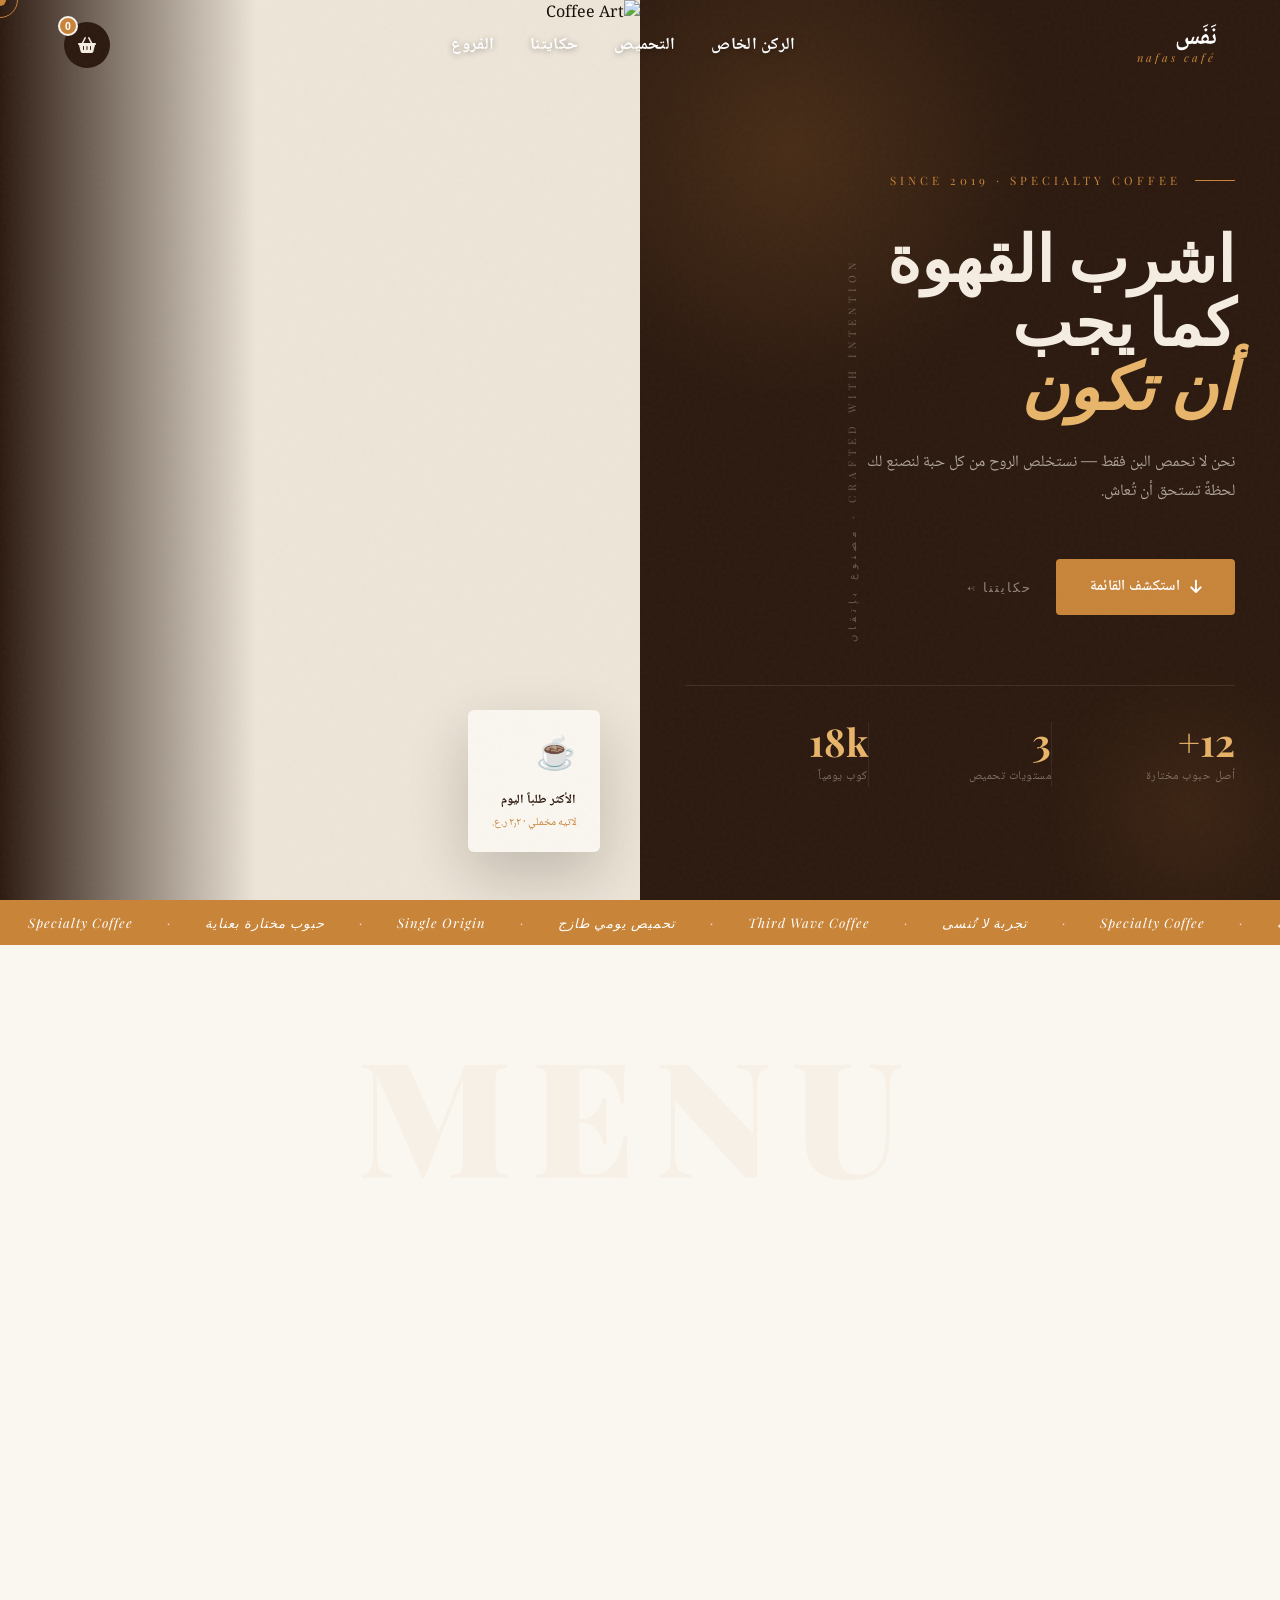
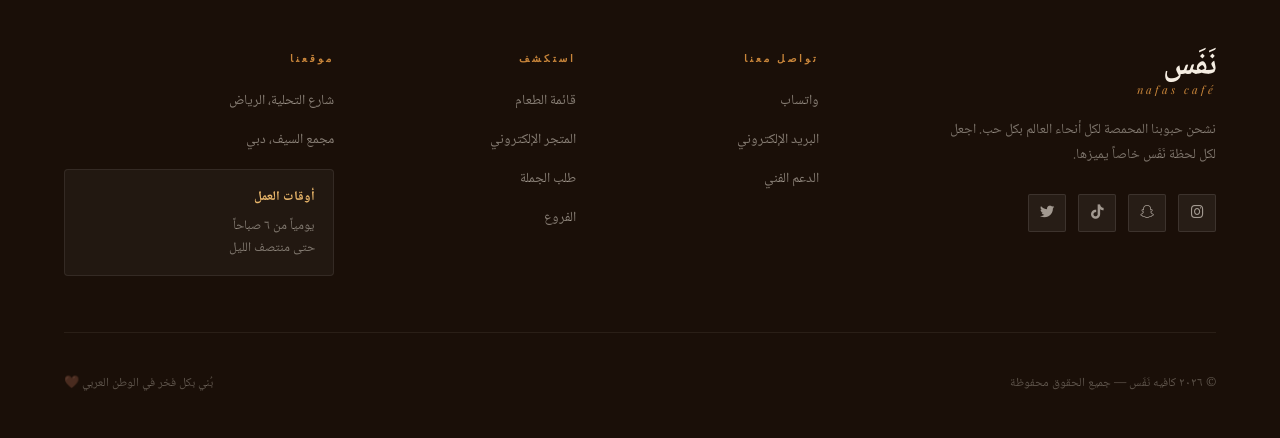
==== index.html @ 8c588e6f "Add files via upload" ====
<!DOCTYPE html>
<html lang="ar" dir="rtl">
<head>
<meta charset="UTF-8">
<meta name="viewport" content="width=device-width, initial-scale=1.0">
<title>كافيه نَفَس</title>
<link rel="preconnect" href="https://fonts.googleapis.com">
<link rel="preconnect" href="https://fonts.gstatic.com" crossorigin>
<link href="https://fonts.googleapis.com/css2?family=Playfair+Display:ital,wght@0,400;0,700;0,900;1,400;1,700&family=Noto+Naskh+Arabic:wght@400;500;600;700&display=swap" rel="stylesheet">
<link rel="stylesheet" href="https://cdnjs.cloudflare.com/ajax/libs/font-awesome/6.4.0/css/all.min.css">
<link rel="stylesheet" href="style.css">
</head>
<body>

<!-- Custom cursor -->
<div class="cursor" id="cursor"></div>
<div class="cursor-ring" id="cursorRing"></div>

<!-- Cart overlay -->
<div class="cart-overlay" id="cartOverlay"></div>

<div class="mobile-menu" id="mobileMenu">
  <button class="mobile-menu-close" id="mobileMenuClose" aria-label="إغلاق القائمة">
    <i class="fas fa-times"></i>
  </button>
  <a href="#">الركن الخاص</a>
  <a href="#">التحميص</a>
  <a href="#">حكايتنا</a>
  <a href="#">الفروع</a>
</div>

<!-- ── NAVBAR ── -->
<nav id="navbar">
  <div class="logo">
    <span class="logo-ar">نَفَس</span>
    <span class="logo-en">nafas café</span>
  </div>
  <ul class="nav-links">
    <li><a href="#">الركن الخاص</a></li>
    <li><a href="#">التحميص</a></li>
    <li><a href="#">حكايتنا</a></li>
    <li><a href="#">الفروع</a></li>
  </ul>
  <div class="nav-right">
    <button class="cart-trigger" id="cartTriggerBtn" aria-label="فتح السلة">
      <i class="fas fa-shopping-basket"></i>
      <span class="badge" id="cartCount">0</span>
    </button>
    <button class="hamburger" id="hamburger" aria-label="القائمة">
      <span></span><span></span><span></span>
    </button>
  </div>
</nav>

<!-- ── HERO ── -->
<section class="hero">
  <div class="hero-left">
    <div class="hero-eyebrow">
      <div class="eyebrow-line"></div>
      <span class="eyebrow-text">since 2019 · specialty coffee</span>
    </div>
    <h1 class="hero-heading">
      اشرب القهوة<br>
      كما يجب<br>
      <em>أن تكون</em>
    </h1>
    <p class="hero-body">
      نحن لا نحمص البن فقط — نستخلص الروح من كل حبة لنصنع لك لحظةً تستحق أن تُعاش.
    </p>
    <div class="hero-actions">
      <button class="btn-primary">
        <i class="fas fa-arrow-down"></i>
        استكشف القائمة
      </button>
      <button class="btn-ghost">حكايتنا ←</button>
    </div>
    <div class="hero-stats">
      <div class="stat">
        <div class="stat-number">12+</div>
        <div class="stat-label">أصل حبوب مختارة</div>
      </div>
      <div class="stat">
        <div class="stat-number">3</div>
        <div class="stat-label">مستويات تحميص</div>
      </div>
      <div class="stat">
        <div class="stat-number">18k</div>
        <div class="stat-label">كوب يومياً</div>
      </div>
    </div>
    <div class="hero-vertical-text">Crafted with intention · مصنوع بإتقان</div>
  </div>
  <div class="hero-right">
    <img class="hero-main" src="https://images.unsplash.com/photo-1495474472287-4d71bcdd2085?q=80&w=900" alt="Coffee Art">
    <div class="hero-badge">
      <div class="hero-badge-emoji">☕</div>
      <div class="hero-badge-title">الأكثر طلباً اليوم</div>
      <div class="hero-badge-sub">لاتيه مخملي · ٢٫٢ ر.ع.</div>
    </div>
  </div>
</section>

<!-- ── MARQUEE ── -->
<div class="marquee-strip" aria-hidden="true">
  <div class="marquee-track">
    <span>Specialty Coffee</span><span class="dot">·</span>
    <span>حبوب مختارة بعناية</span><span class="dot">·</span>
    <span>Single Origin</span><span class="dot">·</span>
    <span>تحميص يومي طازج</span><span class="dot">·</span>
    <span>Third Wave Coffee</span><span class="dot">·</span>
    <span>تجربة لا تُنسى</span><span class="dot">·</span>
    <span>Specialty Coffee</span><span class="dot">·</span>
    <span>حبوب مختارة بعناية</span><span class="dot">·</span>
    <span>Single Origin</span><span class="dot">·</span>
    <span>تحميص يومي طازج</span><span class="dot">·</span>
    <span>Third Wave Coffee</span><span class="dot">·</span>
    <span>تجربة لا تُنسى</span><span class="dot">·</span>
  </div>
  <div class="marquee-track" aria-hidden="true">
    <span>Specialty Coffee</span><span class="dot">·</span>
    <span>حبوب مختارة بعناية</span><span class="dot">·</span>
    <span>Single Origin</span><span class="dot">·</span>
    <span>تحميص يومي طازج</span><span class="dot">·</span>
    <span>Third Wave Coffee</span><span class="dot">·</span>
    <span>تجربة لا تُنسى</span><span class="dot">·</span>
    <span>Specialty Coffee</span><span class="dot">·</span>
    <span>حبوب مختارة بعناية</span><span class="dot">·</span>
    <span>Single Origin</span><span class="dot">·</span>
    <span>تحميص يومي طازج</span><span class="dot">·</span>
    <span>Third Wave Coffee</span><span class="dot">·</span>
    <span>تجربة لا تُنسى</span><span class="dot">·</span>
  </div>
</div>

<!-- ── MENU ── -->
<section class="menu-section" id="menu">
  <div class="section-header reveal">
    <div class="section-header-left">
      <div class="section-overline">قائمة الموسم</div>
      <h2 class="section-title">مزاجنا <em>اليوم</em></h2>
    </div>
    <div class="category-tabs">
      <button class="tab-btn active" data-filter="all">الكل</button>
      <button class="tab-btn" data-filter="hot">ساخن</button>
      <button class="tab-btn" data-filter="cold">بارد</button>
      <button class="tab-btn" data-filter="food">مأكولات</button>
    </div>
  </div>

  <div class="menu-grid" id="menuGrid">

    <div class="product-card reveal" data-category="hot">
      <div class="card-image">
        <img src="https://www.brighteyedbaker.com/wp-content/uploads/2024/07/Dulce-de-Leche-Latte-Recipe.jpg" alt="Latte">
        <div class="card-tag">الأكثر طلباً</div>
      </div>
      <div class="card-body">
        <div class="card-number">01</div>
        <h3 class="card-name">لاتيه مخملي</h3>
        <p class="card-desc">طبقات من الحليب الساخن مع دبل شوت إسبريسو كولومبي نقي.</p>
        <div class="card-footer">
          <div class="card-price"><small>ر.ع.</small>2.2</div>
          <button class="add-btn add-to-cart-btn" data-name="لاتيه مخملي" data-price="2.2" data-icon="☕"><i class="fas fa-plus"></i></button>
        </div>
      </div>
    </div>

    <div class="product-card reveal" data-category="hot" style="transition-delay:0.1s">
      <div class="card-image">
        <img src="https://images.unsplash.com/photo-1514432324607-a09d9b4aefdd?q=80&w=600" alt="Flat White">
      </div>
      <div class="card-body">
        <div class="card-number">02</div>
        <h3 class="card-name">فلات وايت</h3>
        <p class="card-desc">قوة الإسبريسو مع نعومة الرغوة الحريرية الفاخرة.</p>
        <div class="card-footer">
          <div class="card-price"><small>ر.ع.</small>1.8</div>
          <button class="add-btn add-to-cart-btn" data-name="فلات وايت" data-price="1.8" data-icon="🥛"><i class="fas fa-plus"></i></button>
        </div>
      </div>
    </div>

    <div class="product-card reveal" data-category="cold" style="transition-delay:0.2s">
      <div class="card-image">
        <img src="https://tapcom-live.ams3.cdn.digitaloceanspaces.com/media/metabolic-b2c/products/iced-spanish-latte-Iced_Spanish_Latte4170.JPG" alt="Iced Coffee">
        <div class="card-tag">موسمي</div>
      </div>
      <div class="card-body">
        <div class="card-number">03</div>
        <h3 class="card-name">آيس سبانش</h3>
        <p class="card-desc">البرودة المثالية مع لمسة الحلاوة المتزنة التي تحتاجها.</p>
        <div class="card-footer">
          <div class="card-price"><small>ر.ع.</small>2.4</div>
          <button class="add-btn add-to-cart-btn" data-name="آيس سبانش" data-price="2.4" data-icon="🧊"><i class="fas fa-plus"></i></button>
        </div>
      </div>
    </div>

    <div class="product-card reveal" data-category="hot" style="transition-delay:0.05s">
      <div class="card-image">
        <img src="https://cdn.salla.sa/VVDqq/3a27d214-47b8-4d4c-8f05-ca44ce6f0187-1000x1000-q1cCMrBwYwtFaWFLuAkjN1BYbpH4P4ryzJwaNNTb.jpg" alt="V60">
      </div>
      <div class="card-body">
        <div class="card-number">04</div>
        <h3 class="card-name">V60 إثيوبي</h3>
        <p class="card-desc">قهوة مقطرة بإيحاءات الفواكه والزهور من أعالي يرغاشيف.</p>
        <div class="card-footer">
          <div class="card-price"><small>ر.ع.</small>2.6</div>
          <button class="add-btn add-to-cart-btn" data-name="V60 إثيوبي" data-price="2.6" data-icon="🌿"><i class="fas fa-plus"></i></button>
        </div>
      </div>
    </div>

    <div class="product-card reveal" data-category="food" style="transition-delay:0.15s">
      <div class="card-image">
        <img src="https://www.lalevain.com/wp-content/uploads/2021/11/Xsant.jpg" alt="Croissant">
        <div class="card-tag">جديد</div>
      </div>
      <div class="card-body">
        <div class="card-number">05</div>
        <h3 class="card-name">كروسان الزبدة</h3>
        <p class="card-desc">مخبوزات طازجة يومياً، هشة من الخارج ناعمة من الداخل.</p>
        <div class="card-footer">
          <div class="card-price"><small>ر.ع.</small>1.4</div>
          <button class="add-btn add-to-cart-btn" data-name="كروسان الزبدة" data-price="1.4" data-icon="🥐"><i class="fas fa-plus"></i></button>
        </div>
      </div>
    </div>

    <div class="product-card reveal" data-category="food" style="transition-delay:0.25s">
      <div class="card-image">
        <img src="https://img.taste.com.au/3R9JzMW2/taste/2017/08/sticky-date-cheesecake-129544-1.jpg" alt="Cheesecake">
      </div>
      <div class="card-body">
        <div class="card-number">06</div>
        <h3 class="card-name">تشيز كيك تمر</h3>
        <p class="card-desc">الحلويات الشرقية بلمسة عالمية حديثة لا تُقاوم.</p>
        <div class="card-footer">
          <div class="card-price"><small>ر.ع.</small>2.8</div>
          <button class="add-btn add-to-cart-btn" data-name="تشيز كيك تمر" data-price="2.8" data-icon="🍰"><i class="fas fa-plus"></i></button>
        </div>
      </div>
    </div>

  </div>
</section>

<!-- ── ABOUT STRIP ── -->
<section class="about-strip">
  <div class="about-image reveal">
    <img src="https://images.unsplash.com/photo-1509042239860-f550ce710b93?q=80&w=600" alt="Barista">
  </div>
  <div class="about-text reveal">
    <div class="section-overline">حكايتنا</div>
    <h2 class="about-heading">
      القهوة ليست<br>مجرد <em>مشروب</em>
    </h2>
    <p class="about-para">
      بدأت نَفَس من شغف حقيقي بعلم التحميص وفن الاستخلاص. نختار كل حبة بعناية من أصولها، ونحمصها بمتجرنا يومياً لنضمن لك أقصى درجات النضارة في كل كوب.
    </p>
    <div class="about-features">
      <div class="feature-item">
        <div class="feature-icon">🌱</div>
        <div>
          <div class="feature-label">مصدر مباشر</div>
          <div class="feature-desc">نتعاون مع مزارعين بالتسمية</div>
        </div>
      </div>
      <div class="feature-item">
        <div class="feature-icon">🔥</div>
        <div>
          <div class="feature-label">تحميص يومي</div>
          <div class="feature-desc">لا حبوب مخزنة — فقط طازج</div>
        </div>
      </div>
      <div class="feature-item">
        <div class="feature-icon">🏆</div>
        <div>
          <div class="feature-label">تقييم SCA</div>
          <div class="feature-desc">معايير الجودة العالمية</div>
        </div>
      </div>
      <div class="feature-item">
        <div class="feature-icon">♻️</div>
        <div>
          <div class="feature-label">مستدام بالكامل</div>
          <div class="feature-desc">تغليف قابل للتحلل 100٪</div>
        </div>
      </div>
    </div>
  </div>
</section>

<!-- ── FOOTER ── -->
<footer>
  <div class="footer-top">
    <div class="footer-brand">
      <div class="logo">
        <span class="logo-ar">نَفَس</span>
        <span class="logo-en">nafas café</span>
      </div>
      <p>نشحن حبوبنا المحمصة لكل أنحاء العالم بكل حب. اجعل لكل لحظة نَفَس خاصاً يميزها.</p>
      <div class="footer-socials">
        <a href="#" class="social-link"><i class="fab fa-instagram"></i></a>
        <a href="#" class="social-link"><i class="fab fa-snapchat"></i></a>
        <a href="#" class="social-link"><i class="fab fa-tiktok"></i></a>
        <a href="#" class="social-link"><i class="fab fa-twitter"></i></a>
      </div>
    </div>

    <div class="footer-col">
      <h5>تواصل معنا</h5>
      <ul>
        <li><a href="#">واتساب</a></li>
        <li><a href="#">البريد الإلكتروني</a></li>
        <li><a href="#">الدعم الفني</a></li>
      </ul>
    </div>

    <div class="footer-col">
      <h5>استكشف</h5>
      <ul>
        <li><a href="#">قائمة الطعام</a></li>
        <li><a href="#">المتجر الإلكتروني</a></li>
        <li><a href="#">طلب الجملة</a></li>
        <li><a href="#">الفروع</a></li>
      </ul>
    </div>

    <div class="footer-col">
      <h5>موقعنا</h5>
      <ul style="margin-bottom:16px">
        <li><a href="#">شارع التحلية، الرياض</a></li>
        <li><a href="#">مجمع السيف، دبي</a></li>
      </ul>
      <div class="footer-hours">
        <strong>أوقات العمل</strong>
        يومياً من ٦ صباحاً<br>حتى منتصف الليل
      </div>
    </div>
  </div>

  <div class="footer-bottom">
    <p>© ٢٠٢٦ كافيه نَفَس — جميع الحقوق محفوظة</p>
    <p>بُني بكل فخر في الوطن العربي 🤎</p>
  </div>
</footer>

<!-- ── CART PANEL ── -->
<div id="cartPanel">
  <div class="cart-header">
    <div class="cart-header-left">
      <h2>سلّتي</h2>
      <span class="cart-header-count" id="cartHeaderCount">٠ منتج</span>
    </div>
    <button class="cart-close-btn" id="cartCloseBtn" aria-label="إغلاق">
      <i class="fas fa-times"></i>
    </button>
  </div>

  <div class="cart-body" id="cartBody">
    <div class="cart-empty" id="cartEmpty">
      <div class="cart-empty-icon"><i class="fas fa-shopping-basket"></i></div>
      <p>السلة فارغة</p>
      <small>أضف بعض المنتجات اللذيذة!</small>
    </div>
    <div id="cartItems"></div>

    <div class="order-info-section" id="orderInfoSection" style="display:none">
      <h4><i class="fas fa-user-circle"></i> تفاصيل الطلب</h4>

      <div class="form-field">
        <label>اسمك *</label>
        <input type="text" id="customerName" placeholder="مثال: محمد العمري" maxlength="40">
      </div>

      <div class="form-field">
        <label>نوع الطلب *</label>
        <div class="type-selector">
          <button class="type-btn active" id="btnDineIn" data-type="dine-in">
            <i class="fas fa-utensils"></i> داخل المطعم
          </button>
          <button class="type-btn" id="btnTakeaway" data-type="takeaway">
            <i class="fas fa-car"></i> استلام بالسيارة
          </button>
        </div>
      </div>

      <div class="conditional-section visible" id="dineInSection">
        <div class="form-field">
          <label>رقم الطاولة *</label>
          <input type="number" id="tableNumber" placeholder="مثال: 5" min="1" max="99">
        </div>
      </div>

      <div class="conditional-section" id="takeawaySection">
        <div class="form-field">
          <label>لوحة السيارة *</label>
          <div class="plate-field">
            <div class="plate-wrapper">
              <input type="text" id="plateLetter" placeholder="أ ب ج" maxlength="3">
              <div class="plate-label">الحروف</div>
            </div>
            <div class="plate-wrapper">
              <input type="text" id="plateNumber" placeholder="1234" maxlength="4">
              <div class="plate-label">الأرقام</div>
            </div>
          </div>
        </div>
      </div>
    </div>
  </div>

  <div class="cart-footer" id="cartFooter" style="display:none">
    <div class="cart-summary">
      <span class="label">عدد المنتجات</span>
      <span class="value" id="footerCount">0</span>
    </div>
    <div class="cart-total-row">
      <span class="total-label">الإجمالي</span>
      <span class="total-value" id="cartTotal">0.000 ر.ع.</span>
    </div>
    <button class="checkout-btn" id="checkoutBtn">
      <i class="fas fa-check-circle"></i>
      إتمام الطلب
    </button>
    <button class="clear-btn" id="clearBtn">
      <i class="fas fa-trash-alt"></i> مسح السلة
    </button>
  </div>
</div>

<!-- Mobile sticky bar -->
<div class="mobile-cart-bar" id="mobileCartBar" style="display:none">
  <div class="mc-info">
    <span class="mc-count" id="mbCount">0 منتج</span>
    <span class="mc-total" id="mbTotal">0.000 ر.ع.</span>
  </div>
  <button id="mobileCartOpenBtn">
    <i class="fas fa-shopping-basket"></i>
    عرض السلة
  </button>
</div>

<script type="module">

import { initializeApp }          from "https://www.gstatic.com/firebasejs/12.12.1/firebase-app.js";
import { getAnalytics }           from "https://www.gstatic.com/firebasejs/12.12.1/firebase-analytics.js";
import { getDatabase, ref, push } from "https://www.gstatic.com/firebasejs/12.12.1/firebase-database.js";

const firebaseConfig = {
  apiKey:            "AIzaSyAfEM2DWNy8dS_b5lCvmja3bNlT13tpyqY",
  authDomain:        "hayyiz-cafe.firebaseapp.com",
  projectId:         "hayyiz-cafe",
  storageBucket:     "hayyiz-cafe.firebasestorage.app",
  messagingSenderId: "210435234772",
  appId:             "1:210435234772:web:76e433383200d79c7fd441",
  measurementId:     "G-YR2G8V5G1T"
};

const app       = initializeApp(firebaseConfig);
const analytics = getAnalytics(app);
const db        = getDatabase(app);

/* ── State ── */
let cart      = [];
let orderType = 'dine-in';

/* ── Currency helper ── */
function formatOMR(amount) {
  return parseFloat(amount).toFixed(3) + ' ر.ع.';
}

/* ── Custom cursor ── */
const cursor     = document.getElementById('cursor');
const cursorRing = document.getElementById('cursorRing');

if (cursor && cursorRing) {
  let mx = 0, my = 0, rx = 0, ry = 0;
  document.addEventListener('mousemove', e => { mx = e.clientX; my = e.clientY; });

  function animateCursor() {
    cursor.style.left = mx + 'px';
    cursor.style.top  = my + 'px';
    rx += (mx - rx) * 0.12;
    ry += (my - ry) * 0.12;
    cursorRing.style.left = rx + 'px';
    cursorRing.style.top  = ry + 'px';
    requestAnimationFrame(animateCursor);
  }
  animateCursor();

  document.querySelectorAll('a, button, [data-filter]').forEach(el => {
    el.addEventListener('mouseenter', () => document.body.classList.add('cursor-hover'));
    el.addEventListener('mouseleave', () => document.body.classList.remove('cursor-hover'));
  });
}

/* ── Navbar scroll ── */
const navbar = document.getElementById('navbar');
window.addEventListener('scroll', () => {
  navbar.classList.toggle('scrolled', window.scrollY > 60);
}, { passive: true });

/* ── Mobile menu ── */
const mobileMenu      = document.getElementById('mobileMenu');
const hamburger       = document.getElementById('hamburger');
const mobileMenuClose = document.getElementById('mobileMenuClose');

function openMobileMenu() {
  mobileMenu.classList.add('open');
  document.body.style.overflow = 'hidden';
}

function closeMobileMenu() {
  mobileMenu.classList.remove('open');
  document.body.style.overflow = '';
}

hamburger.addEventListener('click', openMobileMenu);
mobileMenuClose.addEventListener('click', closeMobileMenu);
mobileMenu.querySelectorAll('a').forEach(a => a.addEventListener('click', closeMobileMenu));

/* ── Category filter ── */
document.querySelectorAll('.tab-btn').forEach(btn => {
  btn.addEventListener('click', () => {
    document.querySelectorAll('.tab-btn').forEach(b => b.classList.remove('active'));
    btn.classList.add('active');
    const cat = btn.dataset.filter;
    document.querySelectorAll('.product-card').forEach(card => {
      card.classList.toggle('hidden', cat !== 'all' && card.dataset.category !== cat);
    });
  });
});

/* ── Cart open / close ── */
const cartPanel   = document.getElementById('cartPanel');
const cartOverlay = document.getElementById('cartOverlay');

function openCart() {
  cartPanel.classList.add('open');
  cartOverlay.classList.add('active');
  document.body.style.overflow = 'hidden';
}

function closeCart() {
  cartPanel.classList.remove('open');
  cartOverlay.classList.remove('active');
  document.body.style.overflow = '';
}

document.getElementById('cartTriggerBtn').addEventListener('click', openCart);
document.getElementById('cartCloseBtn').addEventListener('click', closeCart);
document.getElementById('mobileCartOpenBtn').addEventListener('click', openCart);
cartOverlay.addEventListener('click', closeCart);

/* ── Order type toggle ── */
const btnDineIn   = document.getElementById('btnDineIn');
const btnTakeaway = document.getElementById('btnTakeaway');
const dineInSec   = document.getElementById('dineInSection');
const takeawaySec = document.getElementById('takeawaySection');

btnDineIn.addEventListener('click', () => {
  orderType = 'dine-in';
  btnDineIn.classList.add('active');
  btnTakeaway.classList.remove('active');
  dineInSec.classList.add('visible');
  takeawaySec.classList.remove('visible');
});

btnTakeaway.addEventListener('click', () => {
  orderType = 'takeaway';
  btnTakeaway.classList.add('active');
  btnDineIn.classList.remove('active');
  takeawaySec.classList.add('visible');
  dineInSec.classList.remove('visible');
});

/* ── Add to cart ── */
function addToCart(name, price, icon) {
  const existing = cart.find(i => i.name === name);
  if (existing) {
    existing.quantity += 1;
  } else {
    cart.push({ name, price: Number(price), icon: icon || '☕', quantity: 1 });
  }
  renderCart();
  bumpBadge();
  openCart();
}

document.querySelectorAll('.add-to-cart-btn').forEach(btn => {
  btn.addEventListener('click', () => {
    addToCart(btn.dataset.name, btn.dataset.price, btn.dataset.icon);
  });
});

/* ── Quantity controls ── */
function changeQty(index, delta) {
  cart[index].quantity += delta;
  if (cart[index].quantity <= 0) cart.splice(index, 1);
  renderCart();
}

function removeItem(index) {
  cart.splice(index, 1);
  renderCart();
}

function clearCart() {
  if (!cart.length) return;
  cart = [];
  renderCart();
}

document.getElementById('clearBtn').addEventListener('click', clearCart);

/* ── Badge bump ── */
function bumpBadge() {
  const badge = document.getElementById('cartCount');
  badge.classList.remove('bump');
  void badge.offsetWidth;
  badge.classList.add('bump');
  setTimeout(() => badge.classList.remove('bump'), 300);
}

/* ── Render cart ── */
function renderCart() {
  const itemsEl     = document.getElementById('cartItems');
  const emptyEl     = document.getElementById('cartEmpty');
  const footerEl    = document.getElementById('cartFooter');
  const infoSec     = document.getElementById('orderInfoSection');
  const countBadge  = document.getElementById('cartCount');
  const headerCount = document.getElementById('cartHeaderCount');
  const footerCount = document.getElementById('footerCount');
  const totalEl     = document.getElementById('cartTotal');
  const mbBar       = document.getElementById('mobileCartBar');
  const mbCount     = document.getElementById('mbCount');
  const mbTotal     = document.getElementById('mbTotal');

  let total = 0, totalQty = 0;
  itemsEl.innerHTML = '';

  cart.forEach((item, i) => {
    const lineTotal = parseFloat((item.price * item.quantity).toFixed(3));
    total    += lineTotal;
    totalQty += item.quantity;

    const div = document.createElement('div');
    div.className = 'cart-item';
    div.innerHTML = `
      <div class="cart-item-icon">${item.icon}</div>
      <div class="cart-item-info">
        <strong>${item.name}</strong>
        <span>${formatOMR(item.price)} × ${item.quantity} = ${formatOMR(lineTotal)}</span>
      </div>
      <div class="cart-item-controls">
        <button class="qty-btn remove" data-action="remove" data-index="${i}" title="حذف">
          <i class="fas fa-trash" style="font-size:.6rem"></i>
        </button>
        <button class="qty-btn" data-action="minus" data-index="${i}">−</button>
        <span class="qty-num">${item.quantity}</span>
        <button class="qty-btn" data-action="plus" data-index="${i}">+</button>
      </div>`;
    itemsEl.appendChild(div);
  });

  itemsEl.querySelectorAll('[data-action]').forEach(btn => {
    btn.addEventListener('click', () => {
      const idx = Number(btn.dataset.index);
      if      (btn.dataset.action === 'remove') removeItem(idx);
      else if (btn.dataset.action === 'minus')  changeQty(idx, -1);
      else if (btn.dataset.action === 'plus')   changeQty(idx, 1);
    });
  });

  const isEmpty = cart.length === 0;
  emptyEl.style.display  = isEmpty ? 'flex'  : 'none';
  footerEl.style.display = isEmpty ? 'none'  : 'block';
  infoSec.style.display  = isEmpty ? 'none'  : 'block';

  const totalRounded = parseFloat(total.toFixed(3));

  countBadge.textContent  = totalQty;
  headerCount.textContent = totalQty + ' منتج';
  footerCount.textContent = totalQty + ' منتج';
  totalEl.textContent     = formatOMR(totalRounded);

  mbBar.style.display = (!isEmpty && window.innerWidth <= 768) ? 'flex' : 'none';
  mbCount.textContent = totalQty + ' منتج';
  mbTotal.textContent = formatOMR(totalRounded);
}

/* ── Checkout ── */
document.getElementById('checkoutBtn').addEventListener('click', () => {
  if (!cart.length) return;

  const customerName = document.getElementById('customerName').value.trim();
  const tableNumber  = document.getElementById('tableNumber').value.trim();
  const plateLetter  = document.getElementById('plateLetter').value.trim();
  const plateNumber  = document.getElementById('plateNumber').value.trim();

  if (!customerName) {
    alert('من فضلك أدخل اسمك.');
    document.getElementById('customerName').focus();
    return;
  }

  if (orderType === 'dine-in' && !tableNumber) {
    alert('من فضلك أدخل رقم الطاولة.');
    document.getElementById('tableNumber').focus();
    return;
  }

  if (orderType === 'takeaway' && (!plateLetter || !plateNumber)) {
    alert('من فضلك أدخل لوحة السيارة كاملة.');
    (!plateLetter ? document.getElementById('plateLetter') : document.getElementById('plateNumber')).focus();
    return;
  }

  const total = parseFloat(cart.reduce((sum, i) => sum + i.price * i.quantity, 0).toFixed(3));

  const orderData = {
    customerName,
    orderType,
    currency:    'OMR',
    tableNumber: orderType === 'dine-in' ? tableNumber : null,
    carPlate:    orderType === 'takeaway' ? { letters: plateLetter.toUpperCase(), numbers: plateNumber } : null,
    items:       cart,
    total,
    status:      'new',
    timestamp:   Date.now()
  };

  push(ref(db, 'orders'), orderData)
    .then(() => {
      alert(`شكراً ${customerName}! تم إرسال طلبك ✅`);
      clearCart();
      closeCart();
      ['customerName', 'tableNumber', 'plateLetter', 'plateNumber'].forEach(id => {
        document.getElementById(id).value = '';
      });
    })
    .catch(err => console.error('خطأ في إرسال الطلب:', err));
});

/* ── Scroll reveal ── */
const revealObserver = new IntersectionObserver((entries) => {
  entries.forEach(entry => {
    if (entry.isIntersecting) {
      entry.target.classList.add('visible');
      revealObserver.unobserve(entry.target);
    }
  });
}, { threshold: 0.1 });

document.querySelectorAll('.reveal').forEach(el => revealObserver.observe(el));

/* ── ESC ── */
document.addEventListener('keydown', e => {
  if (e.key === 'Escape') { closeCart(); closeMobileMenu(); }
});

window.addEventListener('resize', renderCart, { passive: true });
renderCart();

</script>
</body>
</html>
---- style.css ----
/* ═══════════════════════════════════════════
   TOKENS
═══════════════════════════════════════════ */
:root {
  --ink:       #1a0f08;
  --espresso:  #2c1a10;
  --roast:     #4a2c18;
  --caramel:   #c8853a;
  --gold:      #e8b56a;
  --cream:     #f5ede2;
  --parchment: #faf6f0;
  --fog:       #ede5d8;
  --white:     #fffef9;

  --ff-display: 'Playfair Display', serif;
  --ff-body:    'Noto Naskh Arabic', serif;

  --ease-bounce: cubic-bezier(0.34, 1.56, 0.64, 1);
  --ease-smooth: cubic-bezier(0.25, 0.46, 0.45, 0.94);
}

/* ═══════════════════════════════════════════
   RESET + BASE
═══════════════════════════════════════════ */
*, *::before, *::after { margin: 0; padding: 0; box-sizing: border-box; }
html { scroll-behavior: smooth; }

body {
  font-family: var(--ff-body);
  background: var(--parchment);
  color: var(--ink);
  overflow-x: hidden;
  cursor: none;
}

/* ── Custom cursor ── */
.cursor {
  width: 12px; height: 12px;
  background: var(--caramel);
  border-radius: 50%;
  position: fixed;
  top: 0; left: 0;
  pointer-events: none;
  z-index: 99999;
  transition: transform 0.15s var(--ease-smooth), opacity 0.2s;
  transform: translate(-50%, -50%);
}
.cursor-ring {
  width: 36px; height: 36px;
  border: 1.5px solid var(--caramel);
  border-radius: 50%;
  position: fixed;
  top: 0; left: 0;
  pointer-events: none;
  z-index: 99998;
  transform: translate(-50%, -50%);
  transition: transform 0.35s var(--ease-smooth), width 0.3s, height 0.3s, border-color 0.3s;
}
body:hover .cursor { opacity: 1; }
body.cursor-hover .cursor-ring { width: 54px; height: 54px; border-color: var(--gold); }

/* ── Grain overlay ── */
body::before {
  content: '';
  position: fixed;
  inset: 0;
  background-image: url("data:image/svg+xml,%3Csvg viewBox='0 0 256 256' xmlns='http://www.w3.org/2000/svg'%3E%3Cfilter id='noise'%3E%3CfeTurbulence type='fractalNoise' baseFrequency='0.9' numOctaves='4' stitchTiles='stitch'/%3E%3C/filter%3E%3Crect width='100%25' height='100%25' filter='url(%23noise)' opacity='1'/%3E%3C/svg%3E");
  opacity: 0.028;
  pointer-events: none;
  z-index: 9997;
}

/* ═══════════════════════════════════════════
   NAVBAR
═══════════════════════════════════════════ */
nav {
  position: fixed;
  top: 0; left: 0; right: 0;
  z-index: 1000;
  padding: 22px 5%;
  display: flex;
  align-items: center;
  justify-content: space-between;
  transition: all 0.5s var(--ease-smooth);
}

nav::after {
  content: '';
  position: absolute;
  inset: 0;
  background: rgba(250, 246, 240, 0);
  backdrop-filter: blur(0px);
  transition: all 0.5s;
  z-index: -1;
  border-bottom: 1px solid transparent;
}

nav.scrolled::after {
  background: rgba(250, 246, 240, 0.88);
  backdrop-filter: blur(20px);
  border-bottom-color: rgba(200, 133, 58, 0.15);
}

.logo {
  display: flex;
  flex-direction: column;
  line-height: 1;
}

.logo-ar {
  font-family: var(--ff-body);
  font-size: 1.55rem;
  font-weight: 700;
  color: white;
  letter-spacing: -0.5px;
}

nav.scrolled .logo-ar {
  color: var(--espresso);  /* espresso when scrolled */
}

.logo-en {
  font-family: var(--ff-display);
  font-size: 0.7rem;
  font-weight: 400;
  font-style: italic;
  color: var(--caramel);
  letter-spacing: 3px;
  text-transform: lowercase;
  margin-top: 1px;
}

.nav-links {
  display: flex;
  list-style: none;
  gap: 36px;
  align-items: center;
}

.nav-links a {
  text-decoration: none;
  font-size: 1.05rem;
  font-weight: 700;
  color: #ffffff;
  position: relative;
  transition: color 0.3s;
  letter-spacing: 0.3px;
  text-shadow: 0 1px 6px rgba(0,0,0,0.4);
}

nav.scrolled .nav-links a {
  color: var(--espresso);
  text-shadow: none;
}

.nav-links a::after {
  content: '';
  position: absolute;
  bottom: -4px;
  right: 0;
  width: 0;
  height: 1.5px;
  background: var(--caramel);
  transition: width 0.3s var(--ease-smooth);
}

.nav-links a:hover { color: var(--caramel); }
.nav-links a:hover::after { width: 100%; }

.nav-right {
  display: flex;
  align-items: center;
  gap: 14px;
}

.cart-trigger {
  position: relative;
  background: var(--espresso);
  color: var(--cream);
  border: none;
  width: 46px; height: 46px;
  border-radius: 50%;
  cursor: none;
  display: flex;
  align-items: center;
  justify-content: center;
  font-size: 1rem;
  transition: all 0.3s var(--ease-bounce);
  flex-shrink: 0;
}

.cart-trigger:hover {
  background: var(--caramel);
  transform: scale(1.1);
}

.cart-trigger .badge {
  position: absolute;
  top: -6px; left: -6px;
  background: var(--caramel);
  color: white;
  border-radius: 50%;
  width: 20px; height: 20px;
  font-size: 0.65rem;
  font-weight: 700;
  display: flex; align-items: center; justify-content: center;
  border: 2px solid var(--parchment);
  transition: transform 0.2s var(--ease-bounce);
}

.badge.bump { transform: scale(1.5); }

/* ── Hamburger ── */
.hamburger {
  display: none;
  flex-direction: column;
  gap: 5px;
  background: none;
  border: none;
  cursor: none;
  padding: 6px;
  position: relative;
  z-index: 9100;
}

.hamburger span {
  display: block;
  width: 22px; height: 2px;
  background: var(--espresso);
  border-radius: 2px;
  transition: all 0.35s var(--ease-smooth);
  transform-origin: center;
}

/* ═══════════════════════════════════════════
   MOBILE MENU
   FIX 1: Dedicated close button added INSIDE the overlay.
   FIX 2: Link color changed to #fff (pure white) + font-size bumped to 3.2rem
           for maximum contrast and legibility on the dark espresso background.
═══════════════════════════════════════════ */
.mobile-menu {
  position: fixed;
  inset: 0;
  background: var(--espresso);
  z-index: 9000;
  display: flex;
  flex-direction: column;
  align-items: center;
  justify-content: center;
  gap: 44px;
  opacity: 0;
  pointer-events: none;
  transition: opacity 0.4s;
}

.mobile-menu.open { opacity: 1; pointer-events: all; }

/* ── Close button lives INSIDE the overlay, always visible ── */
.mobile-menu-close {
  position: absolute;
  top: 22px;
  left: 22px;           /* LTR equivalent of "right" in an RTL page = left side visually */
  width: 50px;
  height: 50px;
  background: rgba(255,255,255,0.12);
  border: 1.5px solid rgba(255,255,255,0.25);
  border-radius: 50%;
  color: #ffffff;
  font-size: 1.3rem;
  display: flex;
  align-items: center;
  justify-content: center;
  cursor: pointer;
  transition: background 0.25s, transform 0.3s var(--ease-bounce);
}

.mobile-menu-close:hover {
  background: rgba(200,133,58,0.35);
  transform: rotate(90deg);
}

/* ── Nav links: pure white, larger, bolder ── */
.mobile-menu a {
  font-family: var(--ff-display);
  font-size: 3.2rem;        /* was 2.8rem */
  font-style: italic;
  font-weight: 700;
  color: #ffffff;           /* was var(--cream) — now crisp white for max contrast */
  text-decoration: none;
  position: relative;
  transition: color 0.3s, letter-spacing 0.3s;
  letter-spacing: 0;
}

.mobile-menu a::after {
  content: '';
  position: absolute;
  bottom: -6px;
  right: 0;
  width: 0;
  height: 2px;
  background: var(--gold);
  transition: width 0.35s var(--ease-smooth);
}

.mobile-menu a:hover {
  color: var(--gold);
  letter-spacing: 2px;
}

.mobile-menu a:hover::after { width: 100%; }

/* ═══════════════════════════════════════════
   HERO
═══════════════════════════════════════════ */
.hero {
  min-height: 100vh;
  position: relative;
  display: grid;
  grid-template-columns: 1fr 1fr;
  overflow: hidden;
}

.hero-left {
  background: var(--espresso);
  display: flex;
  flex-direction: column;
  justify-content: center;
  padding: 140px 7% 80px 7%;
  position: relative;
  overflow: hidden;
}

.hero-left::before {
  content: '';
  position: absolute;
  top: -100px; left: -100px;
  width: 500px; height: 500px;
  background: radial-gradient(circle, rgba(200,133,58,0.18) 0%, transparent 70%);
  pointer-events: none;
}

.hero-left::after {
  content: '';
  position: absolute;
  bottom: -60px; right: -60px;
  width: 300px; height: 300px;
  background: radial-gradient(circle, rgba(200,133,58,0.1) 0%, transparent 70%);
  pointer-events: none;
}

.hero-eyebrow {
  display: flex;
  align-items: center;
  gap: 14px;
  margin-bottom: 36px;
  animation: fadeUp 0.8s var(--ease-smooth) 0.2s both;
}

.eyebrow-line {
  width: 40px; height: 1px;
  background: var(--caramel);
}

.eyebrow-text {
  font-size: 0.72rem;
  letter-spacing: 4px;
  color: var(--caramel);
  text-transform: uppercase;
  font-family: var(--ff-display);
}

.hero-heading {
  font-family: var(--ff-display);
  font-size: clamp(3.2rem, 5vw, 5.5rem);
  font-weight: 900;
  color: var(--cream);
  line-height: 1.0;
  margin-bottom: 32px;
  animation: fadeUp 0.8s var(--ease-smooth) 0.35s both;
}

.hero-heading em {
  font-style: italic;
  color: var(--gold);
}

.hero-body {
  font-size: 1rem;
  line-height: 1.85;
  color: rgba(245,237,226,0.65);
  max-width: 380px;
  margin-bottom: 52px;
  animation: fadeUp 0.8s var(--ease-smooth) 0.5s both;
}

.hero-actions {
  display: flex;
  align-items: center;
  gap: 24px;
  animation: fadeUp 0.8s var(--ease-smooth) 0.65s both;
}

.btn-primary {
  display: inline-flex;
  align-items: center;
  gap: 10px;
  padding: 15px 34px;
  background: var(--caramel);
  color: white;
  border: none;
  border-radius: 4px;
  font-family: var(--ff-body);
  font-size: 0.95rem;
  font-weight: 600;
  cursor: none;
  transition: all 0.3s var(--ease-bounce);
  letter-spacing: 0.3px;
}

.btn-primary:hover {
  background: var(--gold);
  transform: translateY(-3px);
  box-shadow: 0 16px 36px rgba(200,133,58,0.35);
}

.btn-ghost {
  font-size: 0.82rem;
  color: rgba(245,237,226,0.5);
  letter-spacing: 2px;
  text-transform: uppercase;
  font-family: var(--ff-display);
  cursor: none;
  transition: color 0.3s;
  background: none; border: none;
}

.btn-ghost:hover { color: var(--gold); }

.hero-stats {
  display: flex;
  gap: 0;
  margin-top: 70px;
  border-top: 1px solid rgba(245,237,226,0.1);
  padding-top: 36px;
  animation: fadeUp 0.8s var(--ease-smooth) 0.8s both;
}

.stat {
  flex: 1;
  padding-left: 24px;
  border-left: 1px solid rgba(245,237,226,0.08);
}

.stat:last-child { border-left: none; }

.stat-number {
  font-family: var(--ff-display);
  font-size: 2.4rem;
  font-weight: 700;
  color: var(--gold);
  line-height: 1;
}

.stat-label {
  font-size: 0.75rem;
  color: rgba(245,237,226,0.4);
  margin-top: 6px;
  letter-spacing: 0.5px;
}

.hero-right {
  position: relative;
  overflow: hidden;
  background: var(--fog);
}

.hero-right img.hero-main {
  width: 100%;
  height: 100%;
  object-fit: cover;
  animation: slowZoom 20s ease-in-out infinite alternate;
}

@keyframes slowZoom {
  from { transform: scale(1); }
  to   { transform: scale(1.07); }
}

.hero-right::after {
  content: '';
  position: absolute;
  inset: 0;
  background: linear-gradient(to left, transparent 60%, var(--espresso) 100%);
}

.hero-badge {
  position: absolute;
  bottom: 48px;
  right: 40px;
  background: var(--parchment);
  border-radius: 6px;
  padding: 20px 24px;
  z-index: 10;
  animation: float 6s ease-in-out infinite;
  box-shadow: 0 24px 60px rgba(26,15,8,0.2);
}

@keyframes float {
  0%, 100% { transform: translateY(0); }
  50%       { transform: translateY(-10px); }
}

.hero-badge-emoji { font-size: 2rem; margin-bottom: 6px; }
.hero-badge-title { font-size: 0.78rem; font-weight: 700; color: var(--espresso); }
.hero-badge-sub   { font-size: 0.7rem; color: var(--caramel); margin-top: 2px; }

.hero-vertical-text {
  position: absolute;
  top: 50%;
  left: 20px;
  transform: translateY(-50%) rotate(-90deg);
  transform-origin: center center;
  font-family: var(--ff-display);
  font-size: 0.65rem;
  letter-spacing: 5px;
  color: rgba(245,237,226,0.3);
  text-transform: uppercase;
  z-index: 20;
  white-space: nowrap;
}

/* ═══════════════════════════════════════════
   MARQUEE STRIP
   FIX: direction:ltr overrides the page RTL so translateX(-100%) always
   scrolls leftward. Two sibling .marquee-track divs sit side-by-side;
   each one animates from 0 to -100% of its own width, so the second
   track fills in exactly as the first exits — no gap, no jump, ever.
═══════════════════════════════════════════ */
.marquee-strip {
  background: var(--caramel);
  padding: 14px 0;
  overflow: hidden;
  display: flex;
  direction: ltr;
}

.marquee-track {
  display: flex;
  flex-shrink: 0;
  align-items: center;
  white-space: nowrap;
  animation: marquee 28s linear infinite;
}

.marquee-track span {
  font-family: var(--ff-display);
  font-size: 0.82rem;
  font-style: italic;
  color: white;
  letter-spacing: 1px;
  padding: 0 28px;
  flex-shrink: 0;
}

.marquee-track span.dot {
  padding: 0 6px;
  opacity: 0.7;
}

@keyframes marquee {
  from { transform: translateX(0); }
  to   { transform: translateX(-100%); }
}

/* ═══════════════════════════════════════════
   MENU SECTION
═══════════════════════════════════════════ */
.menu-section {
  padding: 110px 5% 120px;
  position: relative;
}

.menu-section::before {
  content: 'MENU';
  position: absolute;
  top: 60px;
  left: 50%;
  transform: translateX(-50%);
  font-family: var(--ff-display);
  font-size: clamp(80px, 14vw, 160px);
  font-weight: 900;
  color: rgba(200,133,58,0.05);
  pointer-events: none;
  white-space: nowrap;
  letter-spacing: 20px;
  user-select: none;
}

.section-header {
  display: flex;
  align-items: flex-end;
  justify-content: space-between;
  margin-bottom: 60px;
  gap: 20px;
  flex-wrap: wrap;
}

.section-overline {
  font-family: var(--ff-display);
  font-size: 0.7rem;
  letter-spacing: 4px;
  color: var(--caramel);
  text-transform: uppercase;
  margin-bottom: 12px;
  display: flex;
  align-items: center;
  gap: 10px;
}

.section-overline::before {
  content: '';
  width: 28px; height: 1px;
  background: var(--caramel);
}

.section-title {
  font-family: var(--ff-display);
  font-size: clamp(2.4rem, 4vw, 4rem);
  font-weight: 900;
  line-height: 1;
  color: var(--espresso);
}

.section-title em {
  font-style: italic;
  color: var(--caramel);
}

/* Tabs */
.category-tabs {
  display: flex;
  gap: 6px;
  flex-wrap: wrap;
}

.tab-btn {
  padding: 9px 22px;
  border: 1.5px solid var(--fog);
  background: transparent;
  color: var(--roast);
  font-family: var(--ff-body);
  font-size: 0.85rem;
  font-weight: 600;
  cursor: none;
  border-radius: 2px;
  transition: all 0.25s;
  letter-spacing: 0.3px;
}

.tab-btn:hover {
  border-color: var(--caramel);
  color: var(--caramel);
}

.tab-btn.active {
  background: var(--espresso);
  color: var(--cream);
  border-color: var(--espresso);
}

.menu-grid {
  display: grid;
  grid-template-columns: repeat(3, 1fr);
  gap: 1px;
  background: transparent;
}

/* Product card */
.product-card {
  background: var(--parchment);
  position: relative;
  overflow: hidden;
  transition: all 0.4s var(--ease-smooth);
  display: flex;
  flex-direction: column;
  cursor: none;
  border: 1px solid var(--fog);
}

.product-card::after {
  content: '';
  position: absolute;
  inset: 0;
  background: var(--espresso);
  opacity: 0;
  transition: opacity 0.4s;
  pointer-events: none;
}

.product-card:hover::after { opacity: 0.03; }
.product-card:hover { z-index: 2; }

.product-card.hidden { display: none; }

.card-image {
  width: 100%;
  aspect-ratio: 4/3;
  overflow: hidden;
  position: relative;
  background: var(--fog);
}

.card-image img {
  width: 100%;
  height: 100%;
  object-fit: cover;
  transition: transform 0.7s var(--ease-smooth), filter 0.5s;
  filter: saturate(0.9);
}

.product-card:hover .card-image img {
  transform: scale(1.08);
  filter: saturate(1.1);
}

.card-tag {
  position: absolute;
  top: 16px;
  right: 16px;
  background: var(--caramel);
  color: white;
  font-size: 0.65rem;
  font-weight: 700;
  letter-spacing: 2px;
  text-transform: uppercase;
  padding: 5px 12px;
  font-family: var(--ff-display);
}

.card-body {
  padding: 26px 26px 22px;
  flex: 1;
  display: flex;
  flex-direction: column;
  border-top: 1px solid var(--fog);
  position: relative;
  z-index: 1;
}

.card-number {
  font-family: var(--ff-display);
  font-size: 0.62rem;
  color: var(--caramel);
  letter-spacing: 3px;
  margin-bottom: 10px;
  opacity: 0.7;
}

.card-name {
  font-family: var(--ff-display);
  font-size: 1.5rem;
  font-weight: 700;
  color: var(--espresso);
  line-height: 1.15;
  margin-bottom: 10px;
}

.card-desc {
  font-size: 0.87rem;
  color: #8a7060;
  line-height: 1.65;
  flex: 1;
}

.card-footer {
  display: flex;
  align-items: center;
  justify-content: space-between;
  margin-top: 22px;
  padding-top: 18px;
  border-top: 1px solid var(--fog);
}

.card-price {
  font-family: var(--ff-display);
  font-size: 1.6rem;
  font-weight: 700;
  color: var(--espresso);
}

.card-price small {
  font-size: 0.7rem;
  font-weight: 400;
  color: var(--caramel);
  margin-right: 4px;
}

.add-btn {
  width: 42px; height: 42px;
  background: var(--espresso);
  color: var(--cream);
  border: none;
  border-radius: 2px;
  cursor: none;
  display: flex;
  align-items: center;
  justify-content: center;
  font-size: 0.9rem;
  transition: all 0.3s var(--ease-bounce);
  flex-shrink: 0;
}

.add-btn:hover {
  background: var(--caramel);
  transform: scale(1.1) rotate(90deg);
}

/* ═══════════════════════════════════════════
   CART PANEL
═══════════════════════════════════════════ */
.cart-overlay {
  position: fixed;
  inset: 0;
  background: rgba(26,15,8,0);
  z-index: 9000;
  pointer-events: none;
  transition: background 0.4s;
}

.cart-overlay.active {
  background: rgba(26,15,8,0.6);
  pointer-events: all;
}

#cartPanel {
  position: fixed;
  top: 0; right: -480px;
  width: min(460px, 100vw);
  height: 100vh;
  background: var(--white);
  z-index: 9500;
  display: flex;
  flex-direction: column;
  transition: right 0.45s var(--ease-smooth);
  direction: rtl;
  overflow: hidden;
}

#cartPanel.open { right: 0; }

.cart-header {
  padding: 28px 26px 22px;
  background: var(--espresso);
  display: flex;
  align-items: center;
  justify-content: space-between;
  flex-shrink: 0;
}

.cart-header-left { display: flex; align-items: center; gap: 12px; }

.cart-header h2 {
  font-family: var(--ff-display);
  color: var(--cream);
  font-size: 1.5rem;
  font-weight: 700;
  font-style: italic;
}

.cart-header-count {
  background: rgba(200,133,58,0.25);
  color: var(--gold);
  border: 1px solid rgba(200,133,58,0.4);
  border-radius: 20px;
  padding: 3px 12px;
  font-size: 0.75rem;
  font-weight: 600;
}

.cart-close-btn {
  background: rgba(255,255,255,0.08);
  border: 1px solid rgba(255,255,255,0.12);
  color: var(--cream);
  width: 36px; height: 36px;
  border-radius: 2px;
  cursor: none;
  display: flex; align-items: center; justify-content: center;
  font-size: 0.9rem;
  transition: all 0.25s;
}

.cart-close-btn:hover { background: rgba(255,255,255,0.18); transform: rotate(90deg); }

.cart-body {
  flex: 1;
  overflow-y: auto;
  padding: 20px;
  scrollbar-width: thin;
  scrollbar-color: var(--fog) transparent;
}

.cart-body::-webkit-scrollbar { width: 3px; }
.cart-body::-webkit-scrollbar-thumb { background: var(--fog); }

.cart-empty {
  display: flex; flex-direction: column;
  align-items: center; justify-content: center;
  height: 100%;
  gap: 16px;
  text-align: center;
  padding: 40px;
}

.cart-empty-icon {
  width: 80px; height: 80px;
  background: var(--cream);
  border-radius: 50%;
  display: flex; align-items: center; justify-content: center;
  font-size: 2rem;
  color: var(--fog);
}

.cart-empty p { font-size: 1rem; color: #b0a090; font-family: var(--ff-display); font-style: italic; }
.cart-empty small { font-size: 0.82rem; color: #ccc; }

.cart-item {
  display: flex;
  align-items: center;
  gap: 14px;
  padding: 14px;
  border-radius: 4px;
  background: var(--parchment);
  margin-bottom: 8px;
  transition: background 0.25s;
  animation: slideIn 0.3s var(--ease-smooth);
}

@keyframes slideIn {
  from { opacity: 0; transform: translateX(16px); }
  to   { opacity: 1; transform: translateX(0); }
}

.cart-item:hover { background: var(--cream); }

.cart-item-icon {
  width: 46px; height: 46px;
  background: var(--fog);
  border-radius: 4px;
  display: flex; align-items: center; justify-content: center;
  font-size: 1.3rem;
  flex-shrink: 0;
}

.cart-item-info { flex: 1; min-width: 0; }

.cart-item-info strong {
  display: block;
  font-size: 0.9rem;
  color: var(--espresso);
  margin-bottom: 4px;
  font-weight: 600;
  white-space: nowrap; overflow: hidden; text-overflow: ellipsis;
}

.cart-item-info span {
  font-size: 0.78rem;
  color: var(--caramel);
  font-weight: 600;
}

.cart-item-controls {
  display: flex;
  align-items: center;
  gap: 6px;
  background: white;
  border: 1.5px solid var(--fog);
  border-radius: 4px;
  padding: 4px 8px;
  flex-shrink: 0;
}

.qty-btn {
  background: none; border: none;
  cursor: none;
  color: var(--espresso);
  width: 20px; height: 20px;
  display: flex; align-items: center; justify-content: center;
  border-radius: 3px;
  font-size: 0.85rem;
  transition: all 0.2s;
}

.qty-btn:hover { background: var(--fog); color: var(--caramel); }
.qty-btn.remove:hover { background: #fdecea; color: #c0392b; }

.qty-num {
  font-weight: 700;
  font-size: 0.85rem;
  color: var(--espresso);
  min-width: 16px;
  text-align: center;
}

.order-info-section {
  background: var(--parchment);
  border-radius: 4px;
  padding: 18px;
  margin-bottom: 12px;
  border: 1.5px solid var(--fog);
}

.order-info-section h4 {
  font-family: var(--ff-display);
  font-size: 0.85rem;
  font-weight: 700;
  font-style: italic;
  color: var(--espresso);
  margin-bottom: 16px;
  display: flex; align-items: center; gap: 8px;
}

.order-info-section h4 i { color: var(--caramel); font-style: normal; }

.form-field { margin-bottom: 12px; }

.form-field label {
  display: block;
  font-size: 0.75rem;
  font-weight: 700;
  color: var(--roast);
  margin-bottom: 7px;
  letter-spacing: 0.5px;
  text-transform: uppercase;
}

.form-field input {
  width: 100%;
  padding: 10px 14px;
  border: 1.5px solid var(--fog);
  border-radius: 4px;
  font-family: var(--ff-body);
  font-size: 0.9rem;
  background: white;
  color: var(--espresso);
  outline: none;
  transition: border-color 0.25s, box-shadow 0.25s;
  direction: rtl;
}

.form-field input:focus {
  border-color: var(--caramel);
  box-shadow: 0 0 0 3px rgba(200,133,58,0.1);
}

.type-selector {
  display: grid;
  grid-template-columns: 1fr 1fr;
  gap: 8px;
  margin-bottom: 14px;
}

.type-btn {
  padding: 10px 8px;
  border: 2px solid var(--fog);
  border-radius: 4px;
  background: white;
  color: var(--roast);
  font-family: var(--ff-body);
  font-size: 0.8rem;
  font-weight: 700;
  cursor: none;
  transition: all 0.25s;
  display: flex; align-items: center; justify-content: center;
  gap: 6px;
}

.type-btn:hover { border-color: var(--caramel); }
.type-btn.active { background: var(--espresso); color: white; border-color: var(--espresso); }

.plate-field {
  display: grid;
  grid-template-columns: 1fr 1.4fr;
  gap: 8px;
}

.plate-field input {
  text-align: center;
  font-weight: 700;
  font-size: 1rem;
  letter-spacing: 2px;
}

.plate-field input::placeholder { letter-spacing: 0; font-weight: 400; font-size: 0.8rem; }
.plate-wrapper { display: flex; flex-direction: column; }

.plate-label {
  font-size: 0.68rem;
  font-weight: 700;
  color: #bbb;
  text-align: center;
  margin-top: 4px;
}

.conditional-section {
  overflow: hidden;
  max-height: 0;
  opacity: 0;
  transition: max-height 0.35s var(--ease-smooth), opacity 0.3s;
}

.conditional-section.visible { max-height: 200px; opacity: 1; }

/* Cart Footer */
.cart-footer {
  padding: 18px 20px 28px;
  border-top: 1.5px solid var(--fog);
  background: white;
  flex-shrink: 0;
}

.cart-summary {
  display: flex;
  justify-content: space-between;
  align-items: center;
  margin-bottom: 8px;
}

.cart-summary .label { font-size: 0.82rem; color: #b0a090; }
.cart-summary .value { font-size: 0.82rem; color: var(--espresso); font-weight: 600; }

.cart-total-row {
  display: flex;
  justify-content: space-between;
  align-items: center;
  padding: 14px 18px;
  background: var(--espresso);
  border-radius: 4px;
  margin: 14px 0 16px;
}

.cart-total-row .total-label {
  font-size: 0.82rem;
  color: rgba(245,237,226,0.6);
  letter-spacing: 1px;
  text-transform: uppercase;
}

.cart-total-row .total-value {
  font-family: var(--ff-display);
  font-size: 1.5rem;
  font-weight: 700;
  color: var(--gold);
}

.checkout-btn {
  width: 100%;
  padding: 15px;
  background: var(--caramel);
  color: white;
  border: none;
  border-radius: 4px;
  font-family: var(--ff-body);
  font-size: 0.95rem;
  font-weight: 700;
  cursor: none;
  transition: all 0.3s var(--ease-bounce);
  display: flex; align-items: center; justify-content: center;
  gap: 10px;
  letter-spacing: 0.5px;
}

.checkout-btn:hover {
  background: var(--espresso);
  transform: translateY(-2px);
  box-shadow: 0 12px 28px rgba(44,26,16,0.2);
}

.checkout-btn:disabled { background: #ccc; cursor: not-allowed; transform: none; box-shadow: none; }

.clear-btn {
  width: 100%;
  padding: 10px;
  background: none;
  color: #bbb;
  border: none;
  font-family: var(--ff-body);
  font-size: 0.82rem;
  cursor: none;
  margin-top: 8px;
  border-radius: 4px;
  transition: all 0.25s;
}

.clear-btn:hover { color: #c0392b; background: #fdecea; }

/* ═══════════════════════════════════════════
   ABOUT STRIP
═══════════════════════════════════════════ */
.about-strip {
  background: var(--espresso);
  padding: 90px 5%;
  display: grid;
  grid-template-columns: 1fr 1fr;
  gap: 80px;
  align-items: center;
}

.about-image {
  position: relative;
}

.about-image img {
  width: 100%;
  aspect-ratio: 4/5;
  object-fit: cover;
  display: block;
  filter: sepia(20%) contrast(1.05);
}

.about-image-accent {
  position: absolute;
  bottom: -20px;
  left: -20px;
  width: 60%;
  height: 60%;
  border: 2px solid rgba(200,133,58,0.3);
  pointer-events: none;
}

.about-text .section-overline { margin-bottom: 16px; }
.about-text .section-overline { color: var(--caramel); }
.about-text .section-overline::before { background: var(--caramel); }

.about-heading {
  font-family: var(--ff-display);
  font-size: clamp(2rem, 3.5vw, 3rem);
  font-weight: 900;
  color: var(--cream);
  line-height: 1.1;
  margin-bottom: 28px;
}

.about-heading em { font-style: italic; color: var(--gold); }

.about-para {
  font-size: 0.97rem;
  line-height: 1.9;
  color: rgba(245,237,226,0.55);
  margin-bottom: 40px;
}

.about-features {
  display: grid;
  grid-template-columns: 1fr 1fr;
  gap: 20px;
}

.feature-item {
  display: flex;
  align-items: flex-start;
  gap: 14px;
}

.feature-icon {
  width: 40px; height: 40px;
  background: rgba(200,133,58,0.15);
  border: 1px solid rgba(200,133,58,0.25);
  border-radius: 4px;
  display: flex; align-items: center; justify-content: center;
  font-size: 1.1rem;
  flex-shrink: 0;
}

.feature-label {
  font-size: 0.82rem;
  font-weight: 700;
  color: var(--cream);
  margin-bottom: 4px;
}

.feature-desc {
  font-size: 0.75rem;
  color: rgba(245,237,226,0.4);
  line-height: 1.5;
}

/* ═══════════════════════════════════════════
   FOOTER
═══════════════════════════════════════════ */
footer {
  background: var(--ink);
  color: var(--cream);
  padding: 80px 5% 44px;
}

.footer-top {
  display: grid;
  grid-template-columns: 1.8fr 1fr 1fr 1.4fr;
  gap: 50px;
  padding-bottom: 56px;
  border-bottom: 1px solid rgba(245,237,226,0.07);
}

.footer-brand .logo-ar { font-size: 2rem; color: var(--cream); }
.footer-brand .logo-en { color: var(--caramel); }

.footer-brand p {
  font-size: 0.87rem;
  line-height: 1.8;
  color: rgba(245,237,226,0.45);
  margin: 22px 0 26px;
  max-width: 280px;
}

.footer-socials {
  display: flex;
  gap: 12px;
}

.social-link {
  width: 38px; height: 38px;
  background: rgba(255,255,255,0.06);
  border: 1px solid rgba(255,255,255,0.1);
  border-radius: 2px;
  display: flex; align-items: center; justify-content: center;
  color: rgba(245,237,226,0.6);
  font-size: 0.9rem;
  text-decoration: none;
  transition: all 0.3s;
}

.social-link:hover {
  background: var(--caramel);
  border-color: var(--caramel);
  color: white;
}

.footer-col h5 {
  font-family: var(--ff-display);
  font-size: 0.65rem;
  letter-spacing: 3px;
  text-transform: uppercase;
  color: var(--caramel);
  margin-bottom: 22px;
}

.footer-col ul { list-style: none; }
.footer-col ul li { margin-bottom: 12px; }
.footer-col ul li a {
  text-decoration: none;
  font-size: 0.87rem;
  color: rgba(245,237,226,0.5);
  transition: color 0.25s;
}
.footer-col ul li a:hover { color: var(--gold); }

.footer-hours {
  background: rgba(255,255,255,0.04);
  border: 1px solid rgba(255,255,255,0.08);
  border-radius: 4px;
  padding: 16px 18px;
  font-size: 0.82rem;
  color: rgba(245,237,226,0.45);
  line-height: 1.7;
}

.footer-hours strong { color: var(--gold); display: block; margin-bottom: 6px; }

.footer-bottom {
  margin-top: 40px;
  display: flex;
  justify-content: space-between;
  align-items: center;
  font-size: 0.77rem;
  color: rgba(245,237,226,0.3);
  flex-wrap: wrap;
  gap: 8px;
}

/* ═══════════════════════════════════════════
   MOBILE CART BAR
═══════════════════════════════════════════ */
.mobile-cart-bar {
  display: none;
  position: fixed;
  bottom: 0; left: 0; right: 0;
  background: var(--espresso);
  padding: 14px 22px;
  z-index: 800;
  align-items: center;
  justify-content: space-between;
  gap: 14px;
  border-top: 2px solid rgba(200,133,58,0.25);
}

.mobile-cart-bar .mc-info { display: flex; flex-direction: column; }
.mobile-cart-bar .mc-count { font-size: 0.72rem; color: var(--caramel); font-weight: 700; letter-spacing: 1px; }
.mobile-cart-bar .mc-total { font-family: var(--ff-display); font-size: 1.1rem; font-weight: 700; color: var(--cream); }

.mobile-cart-bar button {
  background: var(--caramel);
  color: white;
  border: none;
  padding: 12px 26px;
  border-radius: 4px;
  font-family: var(--ff-body);
  font-size: 0.9rem;
  font-weight: 700;
  cursor: none;
  display: flex; align-items: center; gap: 8px;
  transition: background 0.25s;
}

.mobile-cart-bar button:hover { background: var(--gold); }

/* ═══════════════════════════════════════════
   ANIMATIONS
═══════════════════════════════════════════ */
@keyframes fadeUp {
  from { opacity: 0; transform: translateY(24px); }
  to   { opacity: 1; transform: translateY(0); }
}

.reveal {
  opacity: 0;
  transform: translateY(30px);
  transition: opacity 0.7s var(--ease-smooth), transform 0.7s var(--ease-smooth);
}

.reveal.visible {
  opacity: 1;
  transform: translateY(0);
}

/* ═══════════════════════════════════════════
   RESPONSIVE
═══════════════════════════════════════════ */
@media (max-width: 1100px) {
  .menu-grid { grid-template-columns: repeat(2, 1fr); }
  .footer-top { grid-template-columns: 1fr 1fr; gap: 36px; }
  .about-strip { gap: 50px; }
}

@media (max-width: 900px) {
  .hero { grid-template-columns: 1fr; min-height: auto; }
  .hero-right {
    height: 55vw;
    min-height: 300px;
  }
  .hero-left { padding: 130px 7% 70px; }
  .about-strip { grid-template-columns: 1fr; }
  .about-image { display: none; }
  .footer-top { grid-template-columns: 1fr 1fr; }
}

@media (max-width: 768px) {
  body { cursor: auto; }
  .cursor, .cursor-ring { display: none; }
  nav { padding: 18px 5%; }
  .nav-links { display: none; }
  .hamburger { display: flex; }
  .menu-section { padding: 80px 5% 100px; }
  .section-header { flex-direction: column; align-items: flex-start; }
  .menu-grid { grid-template-columns: 1fr; }
  .mobile-cart-bar { display: flex; }
  body { padding-bottom: 75px; }
  .hero-stats { gap: 20px; }
  .hero-badge { bottom: 16px; right: 16px; }
}

@media (max-width: 560px) {
  .footer-top { grid-template-columns: 1fr; }
  #cartPanel { width: 100vw; }
  .hero-left { padding: 110px 5% 60px; }
  .hero-heading { font-size: 2.8rem; }
  .about-features { grid-template-columns: 1fr; }
}
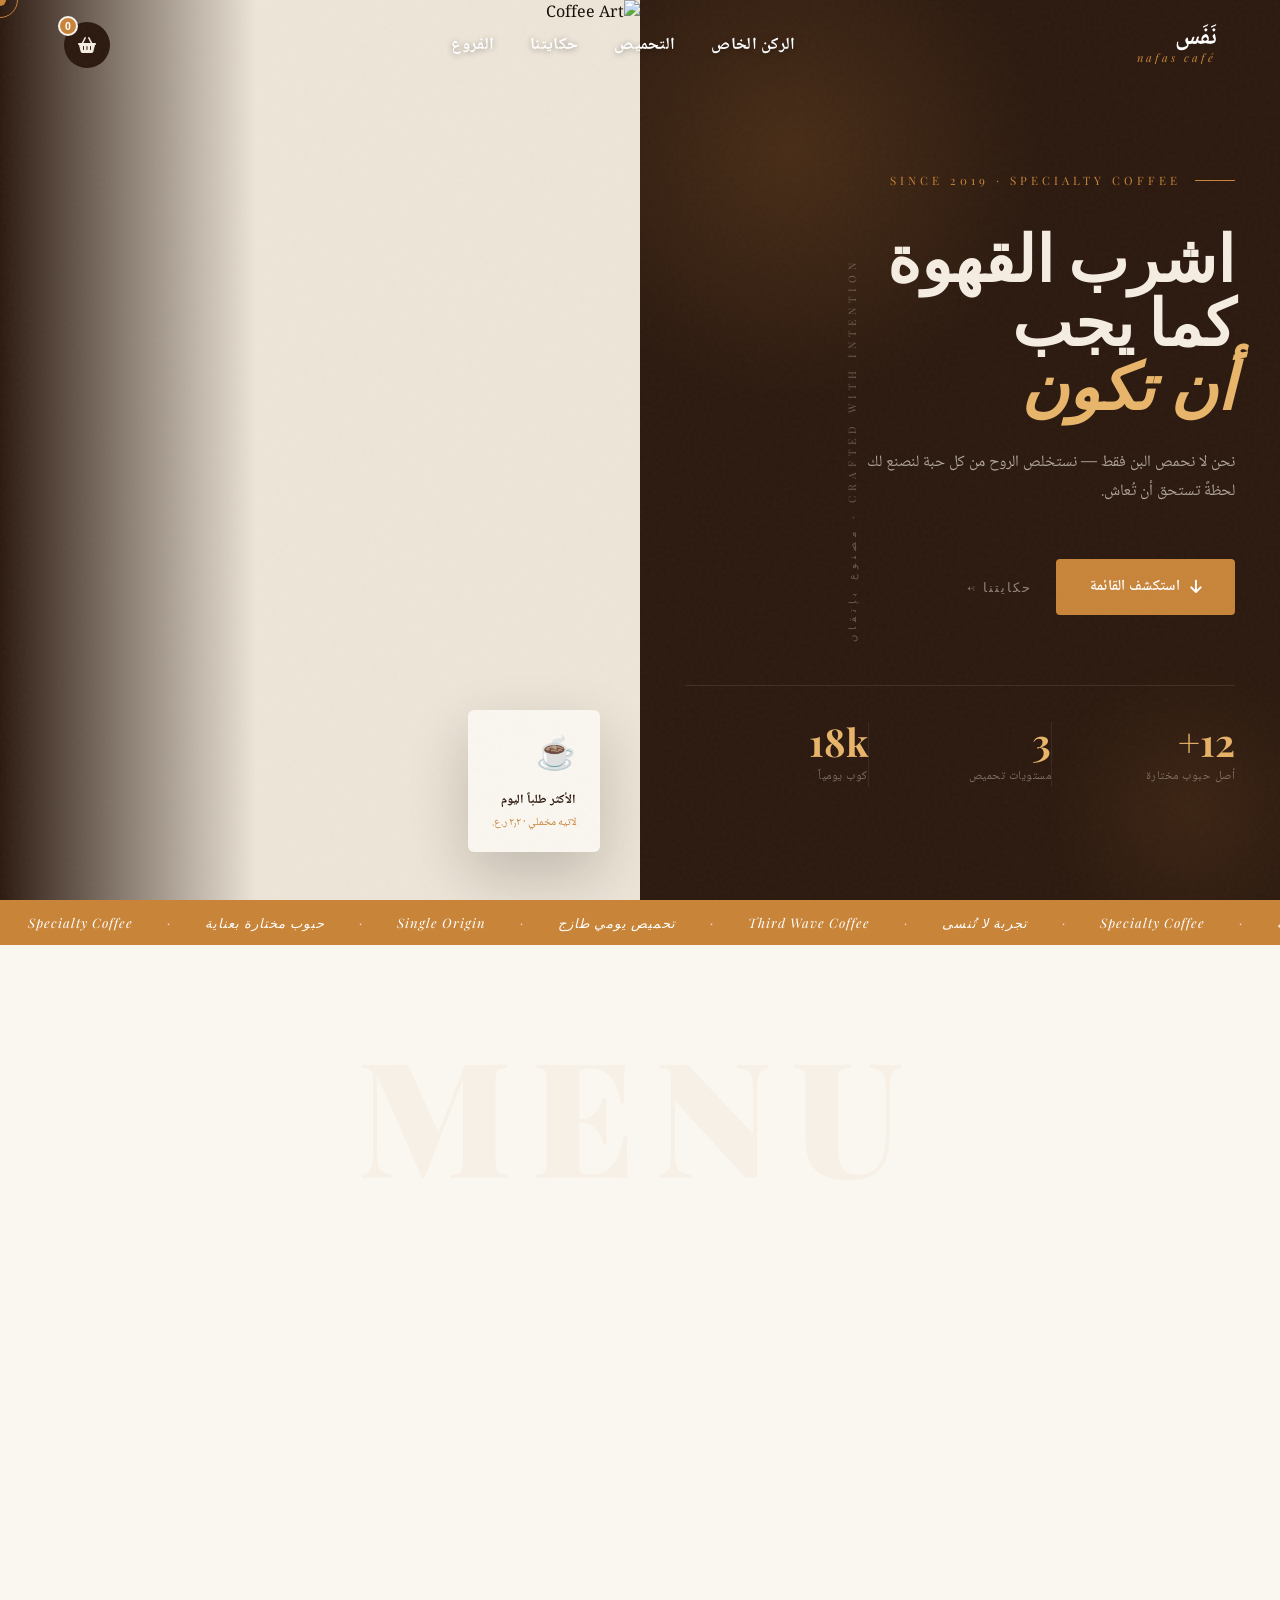
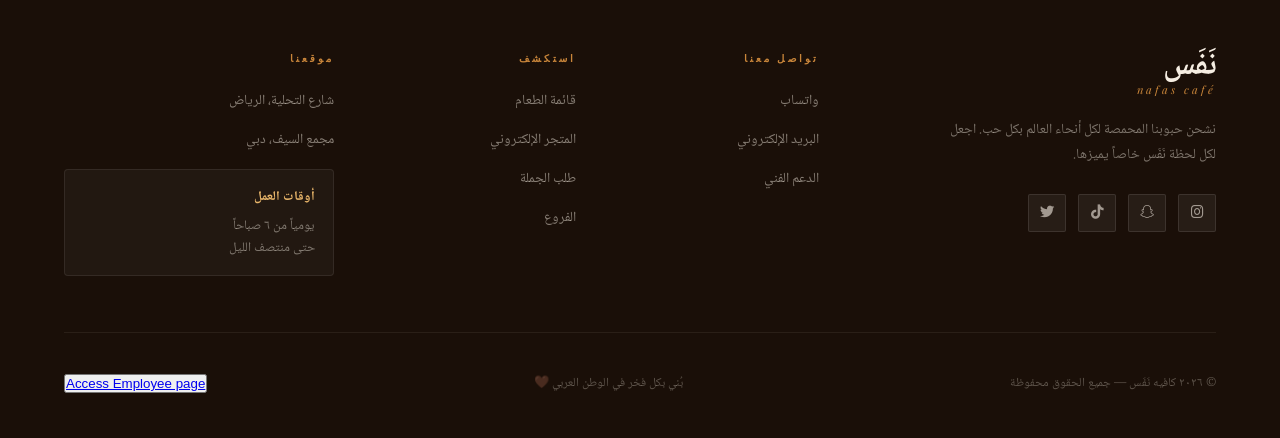
==== commit b1feef0f: "Add files via upload" ====
--- a/index.html
+++ b/index.html
@@ -343,6 +343,7 @@
   <div class="footer-bottom">
     <p>© ٢٠٢٦ كافيه نَفَس — جميع الحقوق محفوظة</p>
     <p>بُني بكل فخر في الوطن العربي 🤎</p>
+    <button><a href="employee.html">Access Employee page</a></button>
   </div>
 </footer>
 
